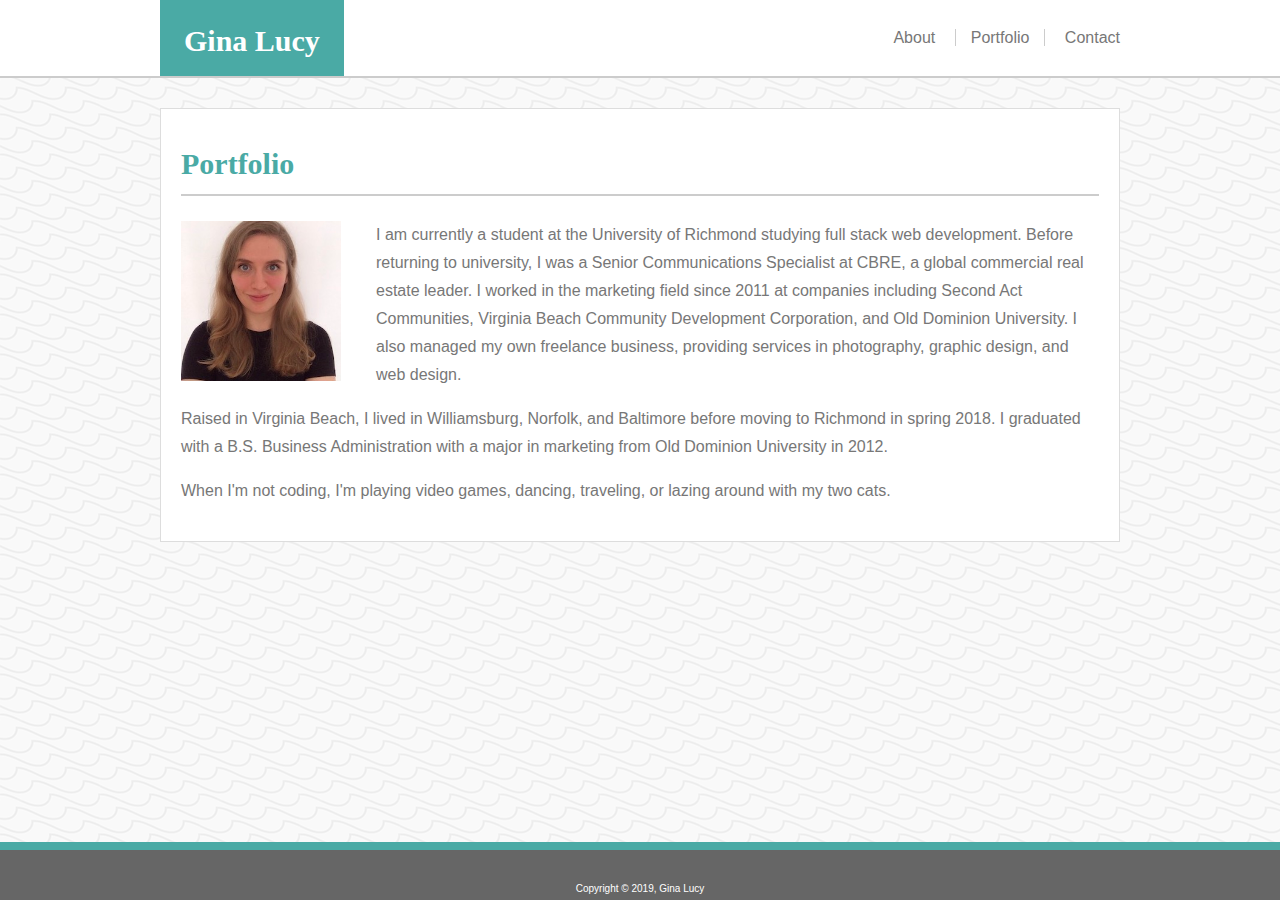
==== portfolio.html @ 056f884b "add photos & update readme" ====
<!DOCTYPE html>
<html lang="en">
<head>
    <meta charset="UTF-8">
    <meta name="viewport" content="width=device-width, initial-scale=1.0">
    <meta http-equiv="X-UA-Compatible" content="ie=edge">
    <title>Gina Lucy's Portfolio</title>
    <link rel="stylesheet" type="text/css" href="./assets/css/style.css">
</head>
<body>
    <div class="wrapper">
            <header>
                    <div class="container">
                            <h1>Gina Lucy</h1>
                            <ul class="navbar">
                                <li class="nav-start"><a href="./index.html">About</a></li>
                                <li class="nav-mid"><a href="./portfolio.html">Portfolio</a></li>
                                <li class="nav-end"><a href="./contact.html">Contact</a></li>
                            </ul>            
                    </div>
                </header>
                <section>
                    <div class="container">
                        <div class="main-content">
                            <h2>Portfolio</h2>
                            <img class="headshot" src="./assets/images/Photo on 8-31-19 at 3.14 PM.jpg" alt="Gina Lucy">
                            <p>I am currently a student at the University of Richmond studying full stack web development. Before returning to university, I was a Senior Communications Specialist at CBRE, a global commercial real estate leader. I worked in the marketing field since 2011 at companies including Second Act Communities, Virginia Beach Community Development Corporation, and Old Dominion University. I also managed my own freelance business, providing services in photography, graphic design, and web design.</p>
                            <p>Raised in Virginia Beach, I lived in Williamsburg, Norfolk, and Baltimore before moving to Richmond in spring 2018. I graduated with a B.S. Business Administration with a major in marketing from Old Dominion University in 2012.</p>
                            <p>When I'm not coding, I'm playing video games, dancing, traveling, or lazing around with my two cats.</p>
                        </div>
                    </div>
                </section>            
    </div>
    <footer>
        <div class="container">
            <div class="center-text">
                    <p class="copyright">Copyright &copy; 2019, Gina Lucy</p>
            </div>
        </div>
    </footer>
</body>
</html>
---- assets/css/style.css ----
body {
    margin:0;
    padding:0;
    background-image: url("../images/ripples.png");
}
.wrapper {
    min-height: calc(100vh - 58px);
    margin:0;
    padding:0;
}
header {
    background-color: white;
    border-bottom: 2px solid #ccc;
    overflow: auto;
    clear:both;
}
.container {
    width: 960px;
    margin:0 auto;
    position: relative;
}
h1 {
    font-family: 'Georgia', Times, 'Times New Roman', serif;
    background-color: #4aaaa5;
    color: white;
    display: inline;
    padding: 1.5rem;
    margin:0;
    font-size: 30px;
    position: absolute;
    top:0;
}
.navbar {
    float: right;
    font-family:'Arial', 'Helvetica Neue', Helvetica, sans-serif;
    color: #777;
    margin: 29px 0;
}
.navbar li {
    display:inline;
}
.nav-start {
    padding: 0 15px;
}
.nav-mid {
    border-left: 1px solid #ccc;
    border-right: 1px solid #ccc;
    padding: 0 15px;
}
.nav-end {
    padding: 0 0 0 15px;
}
.main-content {
    background-color: white;
    border: 1px solid #ddd;
    margin: 30px auto;
    padding: 0 20px 20px 20px;
}
h2 {
    font-family: 'Georgia', Times, 'Times New Roman', serif;
    color: #4aaaa5;
    font-size: 30px;
    line-height: 2;
    border-bottom: 2px solid #ccc;
}
p {
    font-family: 'Arial', 'Helvetica Neue', Helvetica, sans-serif;
    color: #777;
    line-height: 1.75;
}
a {
    font-family: 'Arial', 'Helvetica Neue', Helvetica, sans-serif;
    color: #777;
    text-decoration: none;
}
footer {
    background-color: #666;
    border-top: 8px solid #4aaaa5;
    clear:both;
    height:50px;
}
.center-text {
    text-align: center;
    padding: 20px 0 0 0;
}
.copyright {
    color: white;
    font-size: 10px;
}

/* About page */
.headshot {
    float: left;
    width: 160px;
    margin: 0 35px 15px 0;
}

/* Contact page */
#full-name, #email {
    width: 100%;
    box-sizing: border-box;
    margin-bottom:15px;
    padding: 5px;
    border: 1px solid #ccc;
}
textarea {
    width: 100%;
    box-sizing: border-box;
    padding: 5px;
    border: 1px solid #ccc;
    margin-bottom:15px;
}
.clickme {
    border:none;
    background-color:#4aaaa5;
    padding: 8px 20px;
    color: white;
    font-family: 'Arial', 'Helvetica Neue', Helvetica, sans-serif;
    font-size: 14px;
}
form {
    font-family: 'Arial', 'Helvetica Neue', Helvetica, sans-serif;
    color: #777;
    line-height: 1.75;
}
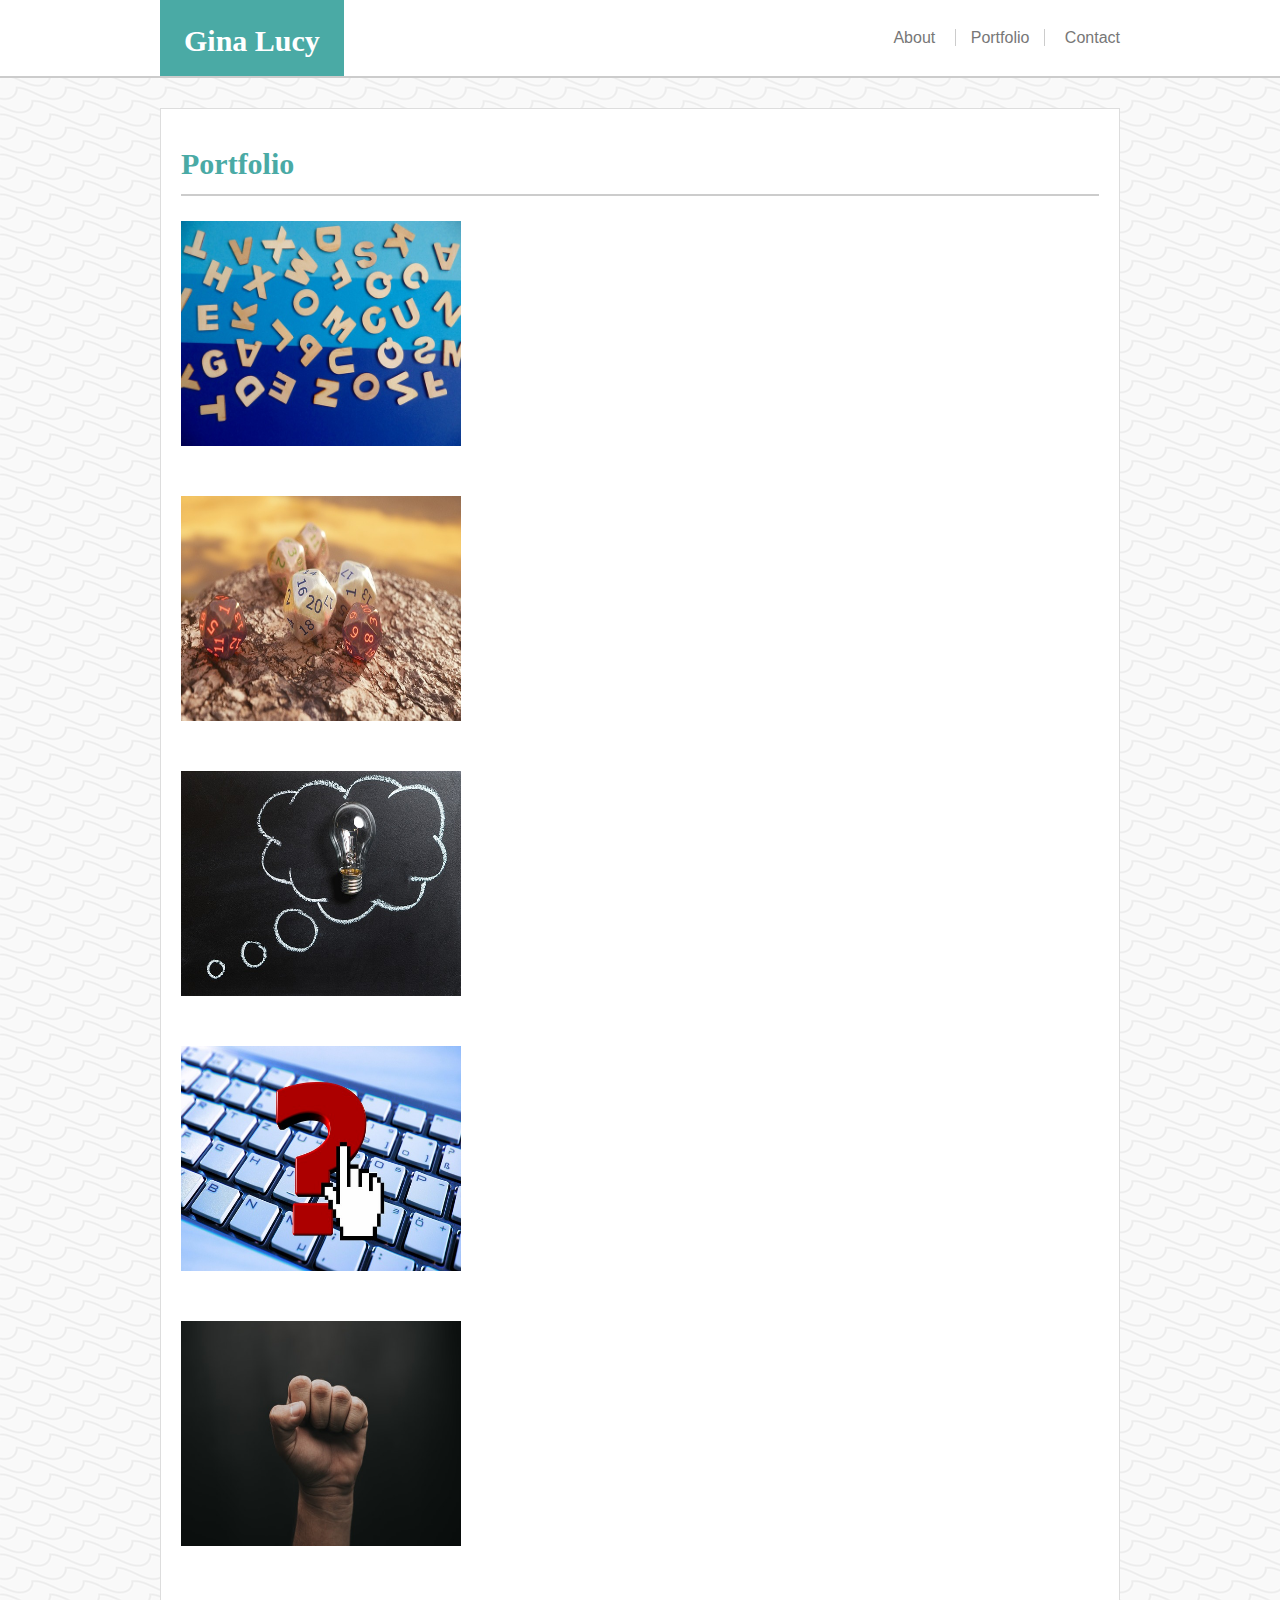
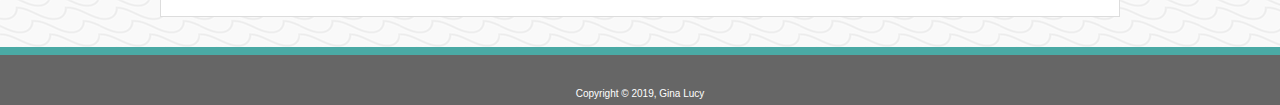
==== commit 053cfe87: "added photos to portfolio page" ====
--- a/portfolio.html
+++ b/portfolio.html
@@ -23,10 +23,23 @@
                     <div class="container">
                         <div class="main-content">
                             <h2>Portfolio</h2>
-                            <img class="headshot" src="./assets/images/Photo on 8-31-19 at 3.14 PM.jpg" alt="Gina Lucy">
-                            <p>I am currently a student at the University of Richmond studying full stack web development. Before returning to university, I was a Senior Communications Specialist at CBRE, a global commercial real estate leader. I worked in the marketing field since 2011 at companies including Second Act Communities, Virginia Beach Community Development Corporation, and Old Dominion University. I also managed my own freelance business, providing services in photography, graphic design, and web design.</p>
-                            <p>Raised in Virginia Beach, I lived in Williamsburg, Norfolk, and Baltimore before moving to Richmond in spring 2018. I graduated with a B.S. Business Administration with a major in marketing from Old Dominion University in 2012.</p>
-                            <p>When I'm not coding, I'm playing video games, dancing, traveling, or lazing around with my two cats.</p>
+                            <div class="flexbox">
+                                <div class="portfolio">
+                                    <img src="./assets/images/scrabble-4273252_640.jpg" alt="Hangman Game">
+                                </div>
+                                <div class="portfolio">
+                                     <img src="./assets/images/games-2025663_640.jpg" alt="RPG Game">
+                                </div>
+                                <div class="portfolio">
+                                    <img src="./assets/images/thought-2123970_640.jpg" alt="Trivia Game">
+                                </div>
+                                <div class="portfolio">
+                                    <img src="./assets/images/keyboard-824317_640.jpg" alt="Rutgers Info Widget">
+                                </div>
+                                <div class="portfolio">
+                                    <img src="./assets/images/left-human-hand-2258250.jpg" alt="Rock Paper Scissors">
+                                </div>
+                            </div>
                         </div>
                     </div>
                 </section>            
--- a/assets/css/style.css
+++ b/assets/css/style.css
@@ -122,4 +122,17 @@
     font-family: 'Arial', 'Helvetica Neue', Helvetica, sans-serif;
     color: #777;
     line-height: 1.75;
+}
+
+/* Portfolio page */
+.portfolio {
+    width: 280px;
+    height: 225px;
+    position:relative;
+    margin: 0 30px 50px 0;
+}
+.portfolio img {
+    width:100%;
+    height:100%;
+    background-size:cover;
 }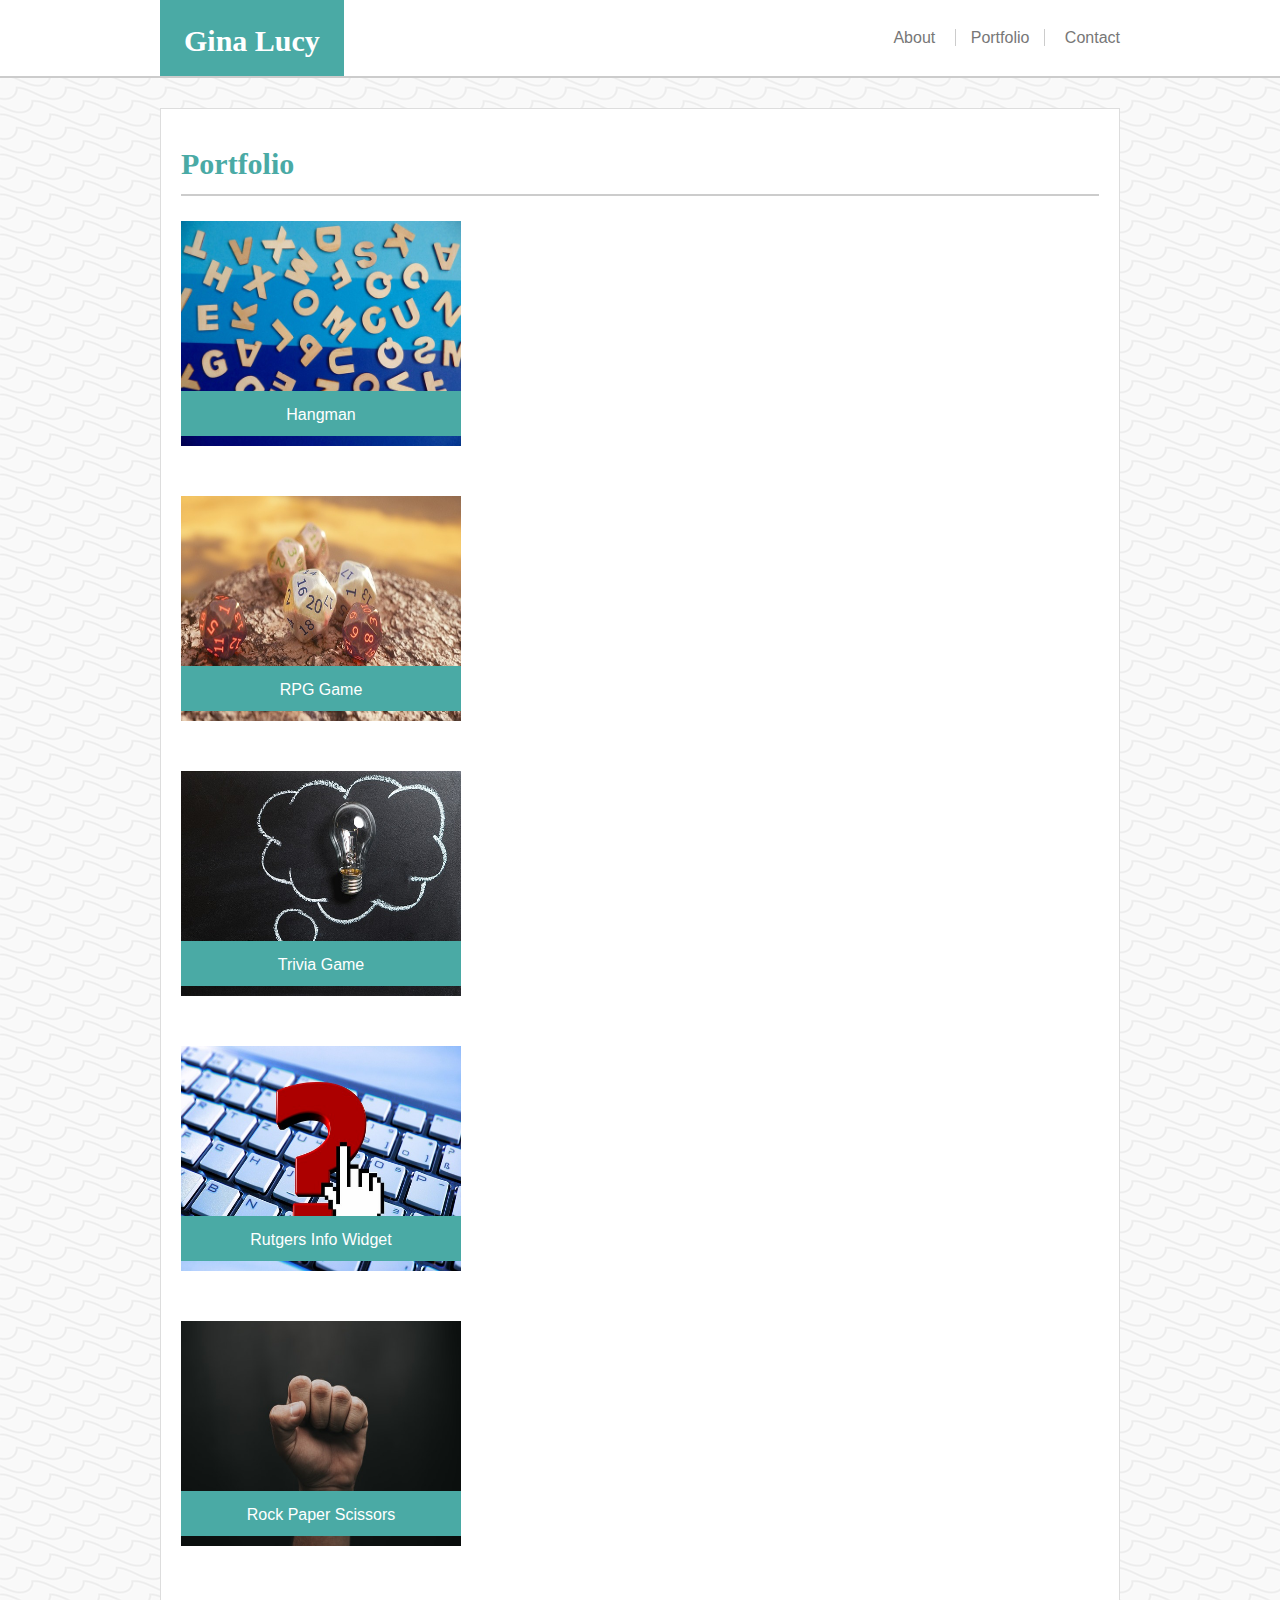
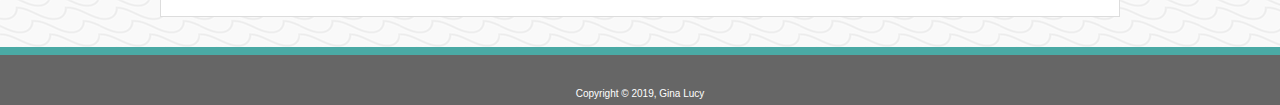
==== commit 5af10c96: "added captions to portfolio page" ====
--- a/portfolio.html
+++ b/portfolio.html
@@ -26,18 +26,33 @@
                             <div class="flexbox">
                                 <div class="portfolio">
                                     <img src="./assets/images/scrabble-4273252_640.jpg" alt="Hangman Game">
+                                    <div class="teal-box">
+                                        <p class="teal-caption">Hangman</p>
+                                    </div>
                                 </div>
                                 <div class="portfolio">
                                      <img src="./assets/images/games-2025663_640.jpg" alt="RPG Game">
+                                     <div class="teal-box">
+                                        <p class="teal-caption">RPG Game</p>
+                                    </div>
                                 </div>
                                 <div class="portfolio">
                                     <img src="./assets/images/thought-2123970_640.jpg" alt="Trivia Game">
+                                    <div class="teal-box">
+                                        <p class="teal-caption">Trivia Game</p>
+                                    </div>
                                 </div>
                                 <div class="portfolio">
                                     <img src="./assets/images/keyboard-824317_640.jpg" alt="Rutgers Info Widget">
+                                    <div class="teal-box">
+                                        <p class="teal-caption">Rutgers Info Widget</p>
+                                    </div>
                                 </div>
                                 <div class="portfolio">
                                     <img src="./assets/images/left-human-hand-2258250.jpg" alt="Rock Paper Scissors">
+                                    <div class="teal-box">
+                                        <p class="teal-caption">Rock Paper Scissors</p>
+                                    </div>
                                 </div>
                             </div>
                         </div>
--- a/assets/css/style.css
+++ b/assets/css/style.css
@@ -135,4 +135,17 @@
     width:100%;
     height:100%;
     background-size:cover;
+}
+.teal-box {
+    background-color: #4aaaa5;
+    width: 100%;
+    height: 45px;
+    position: absolute;
+    bottom: 10px;
+    text-align: center;
+    vertical-align: center;
+}
+.teal-caption {
+    line-height: 1;
+    color: white;
 }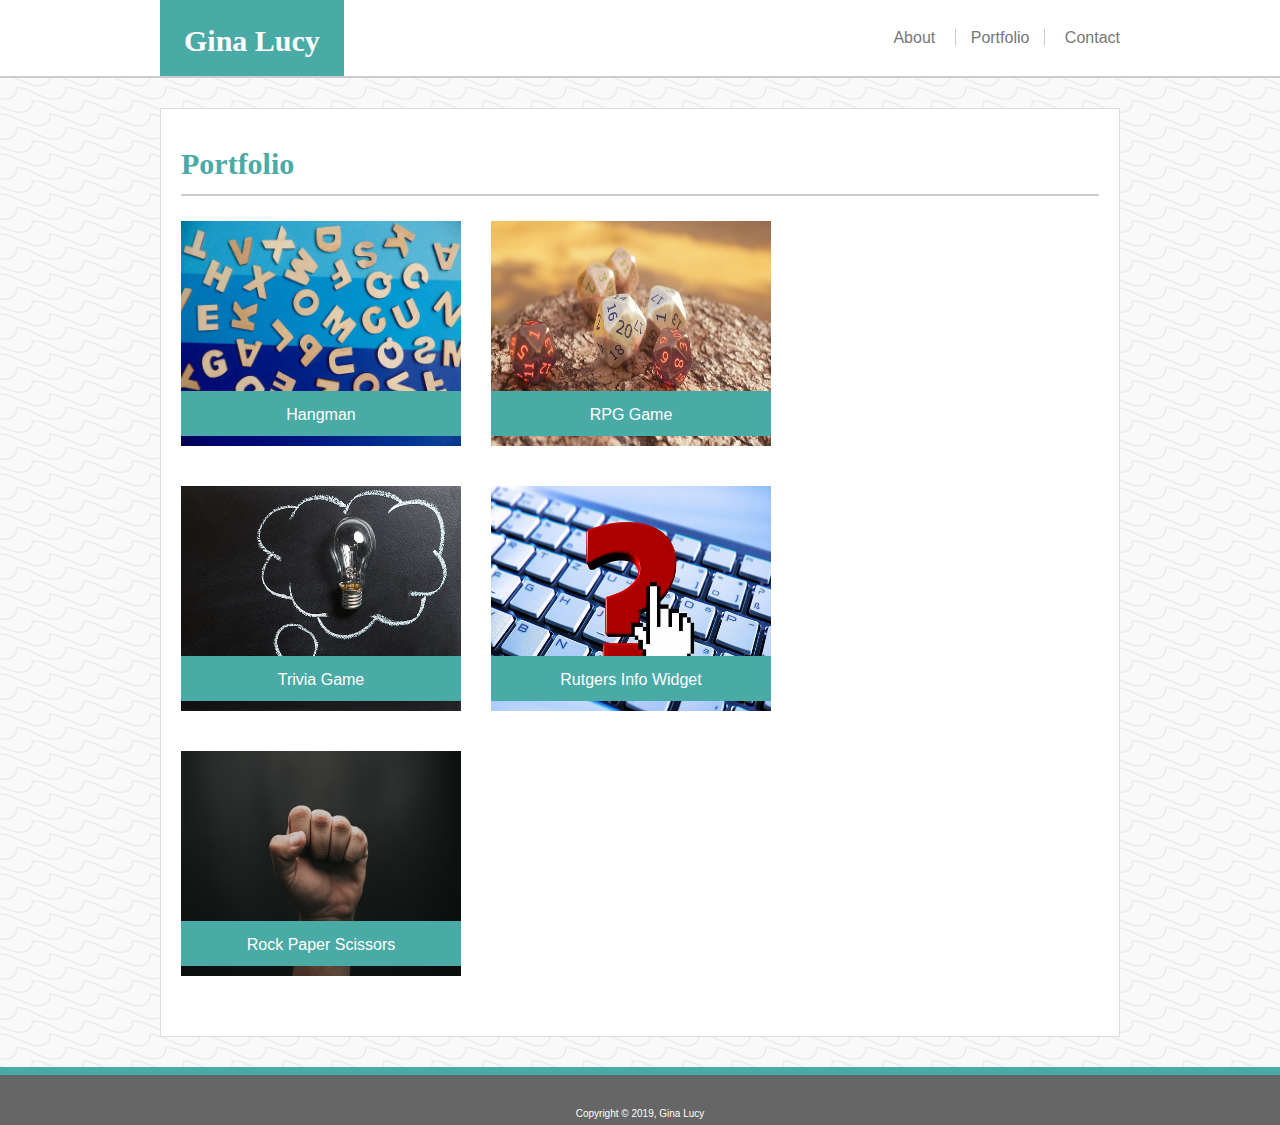
==== commit ff2f3704: "Added flexbox to portfolio page" ====
--- a/portfolio.html
+++ b/portfolio.html
@@ -23,7 +23,7 @@
                     <div class="container">
                         <div class="main-content">
                             <h2>Portfolio</h2>
-                            <div class="flexbox">
+                            <div class="flex-container">
                                 <div class="portfolio">
                                     <img src="./assets/images/scrabble-4273252_640.jpg" alt="Hangman Game">
                                     <div class="teal-box">
--- a/assets/css/style.css
+++ b/assets/css/style.css
@@ -129,7 +129,7 @@
     width: 280px;
     height: 225px;
     position:relative;
-    margin: 0 30px 50px 0;
+    margin: 0 30px 40px 0;
 }
 .portfolio img {
     width:100%;
@@ -148,4 +148,8 @@
 .teal-caption {
     line-height: 1;
     color: white;
+}
+.flex-container {
+    display: flex;
+    flex-wrap: wrap;
 }